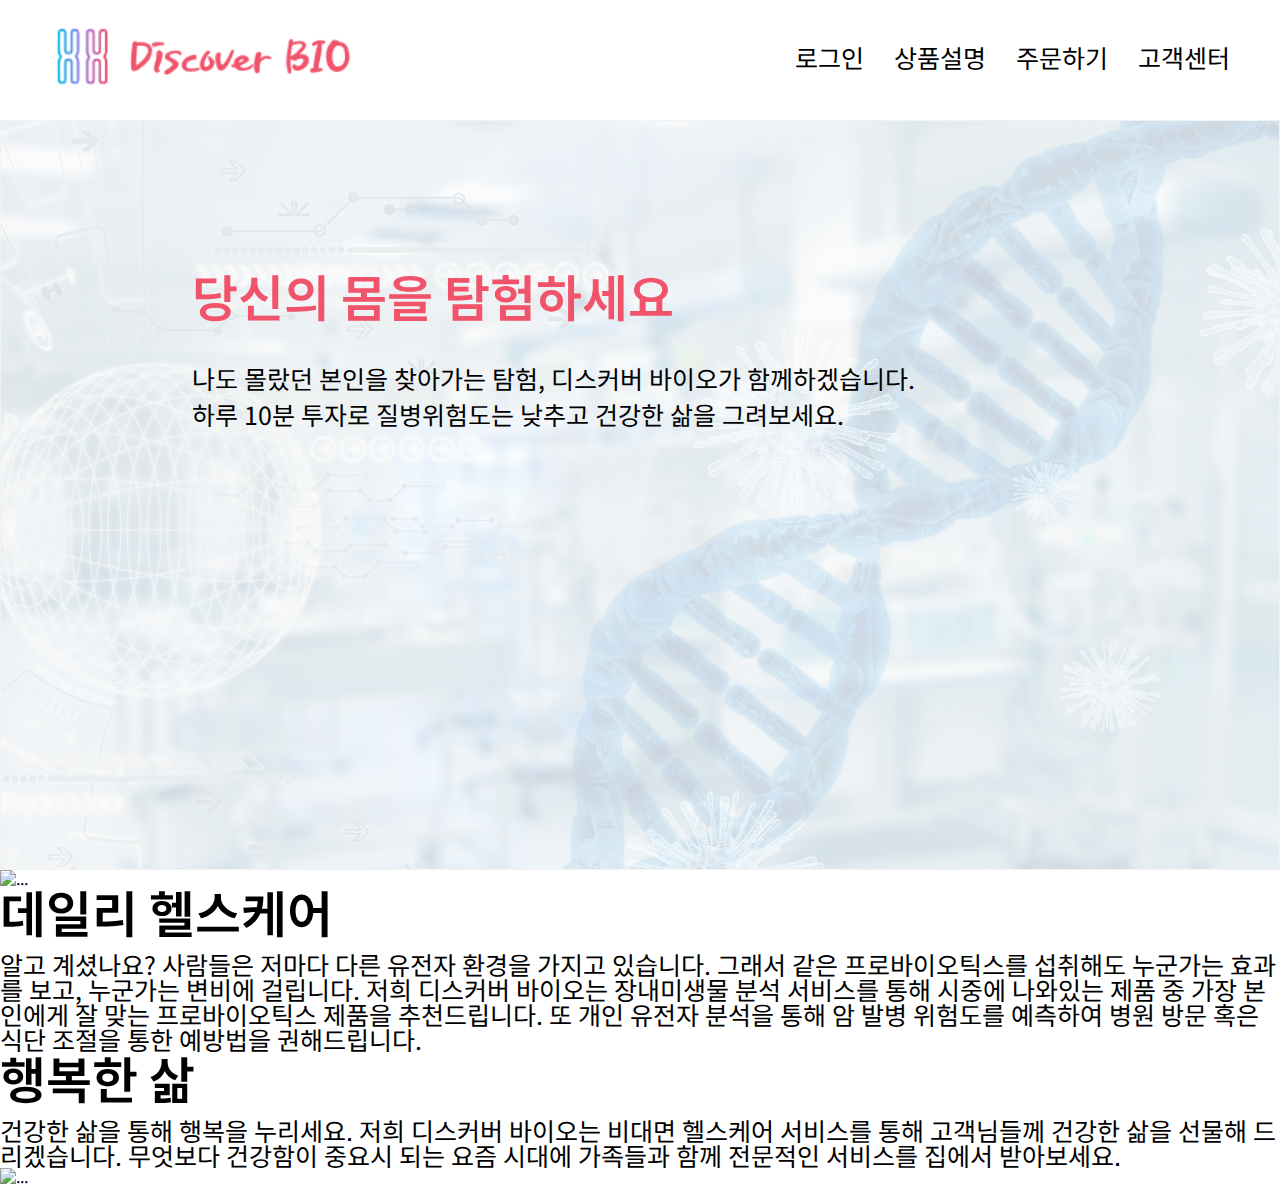
==== index.html @ d798169b "2022-03-27(첫번째로 커밋)" ====
<!DOCTYPE html>
<html>
<head>
    <meta charset='utf-8'>
    <meta http-equiv='X-UA-Compatible' content='IE=edge'>
    <title>My Site</title>
    <meta name='viewport' content='width=device-width, initial-scale=1'>
    <link rel='stylesheet' type='text/css' media='screen' href='main.css'>
    <link rel="preconnect" href="https://fonts.googleapis.com">
    <link rel="preconnect" href="https://fonts.gstatic.com" crossorigin>
    <link href="https://fonts.googleapis.com/css2?family=Nanum+Myeongjo:wght@700&display=swap" rel="stylesheet">
    <link href="https://fonts.googleapis.com/css2?family=Noto+Sans+KR:wght@400;700&display=swap" rel="stylesheet">
    <link href="https://cdn.jsdelivr.net/npm/bootstrap@5.1.3/dist/css/bootstrap.min.css" rel="stylesheet" integrity="sha384-1BmE4kWBq78iYhFldvKuhfTAU6auU8tT94WrHftjDbrCEXSU1oBoqyl2QvZ6jIW3" crossorigin="anonymous">
    <link rel="stylesheet" href="https://cdn.jsdelivr.net/npm/bootstrap-icons@1.8.1/font/bootstrap-icons.css">
    <link rel="stylesheet" href="bootstrap-3.3.2-dist/bootstrap-3.3.2-dist/css/my.css">
    <script src="bootstrap-3.3.2-dist/bootstrap-3.3.2-dist/js/script.js" defer type="text/javascript"></script>
    <script src="bootstrap-3.3.2-dist/bootstrap-3.3.2-dist/js/jquery-1.12.3.js"></script>
</head>
<body>
    
    <header>
        <div class="top">
            <div class="logo">
                <a href="http://doublemoon.dothome.co.kr/"><img src="image/logo.png" alt="로고" title="홈페이지로"></a>
            </div>
            <nav class="menu">
                <ul class="menumenu">
                    <li><a href="#">고객센터</a></li>
                    <li><a href="#">주문하기</a></li>
                    <li><a href="http://doublemoon.dothome.co.kr/product.html">상품설명</a></li>
                    <li><a href="http://doublemoon.dothome.co.kr/login.html">로그인</a></li>
                </ul>
            </nav>
            <div class="menuicon"><div class="dropdown">
                <a class="" href="#" role="button" id="dropdownMenuLink" data-bs-toggle="dropdown" aria-expanded="false">
                    <i class="bi bi-list" style="font-size: 50px; color: #f0536a;"></i>
                </a>
                <ul class="dropdown-menu" aria-labelledby="dropdownMenuLink">
                  <li><a class="dropdown-item" href="http://doublemoon.dothome.co.kr/login.html">로그인</a></li>
                  <li><a class="dropdown-item" href="http://doublemoon.dothome.co.kr/product.html">상품설명</a></li>
                  <li><a class="dropdown-item" href="">주문하기</a></li>
                  <li><a class="dropdown-item" href="">고객센터</a></li>
                </ul>
              </div></div>
        </div>
    </header>

    <div class="middlebody">
        <div class="bodyimage imgslide">
            <img class="img" style="background-image: url(image/backgoround.jpg); background-size: cover;">
            <img class="img" style="background-image: url(image/background.jpg); background-size: cover;">
            <img class="img" style="background-image: url(image/Back\ Ground\ Image.jpg); background-size: cover;">
        </div>
        <div class="note">
        <span class="bodynote" style="line-height: 100%; font-size: 50px; font-weight: 600;">당신의 몸을 탐험하세요</span>
            <span class="bodynote2">나도 몰랐던 본인을 찾아가는 탐험, 디스커버 바이오가 함께하겠습니다.
                <br>하루 10분 투자로 질병위험도는 낮추고  건강한 삶을 그려보세요.
            </span>
          </div>
    </div>

    <footer>
        <div class="card mb-5" style="font-family: 'Noto Sans KR', sans-serif;">
            <div class="row g-1">
              <div class="col-md-4">
                <img src="image/Health.jpg" class="img-fluid rounded-start" alt="...">
              </div>
              <div class="col-md-8 row align-items-center">
                <div class="card-body ">
                  <h5 class="card-title fs-2" style="font-weight: 600;">데일리 헬스케어</h5><br>
                  <p class="card-text lh-sm">알고 계셨나요? 사람들은 저마다 다른 유전자 환경을 가지고 있습니다.
                    그래서 같은 프로바이오틱스를 섭취해도 누군가는 효과를 보고, 누군가는 변비에 걸립니다. 저희 디스커버 바이오는 장내미생물 분석 서비스를 통해 시중에 나와있는 제품 중 가장 본인에게 잘 맞는 프로바이오틱스 제품을 추천드립니다.                    
                    또 개인 유전자 분석을 통해 암 발병 위험도를 예측하여 병원 방문 혹은 식단 조절을 통한 예방법을 권해드립니다.</p>
                </div>
              </div>
            </div>
          </div>
          <div class="card mb-5" style="font-family: 'Noto Sans KR', sans-serif;">
            <div class="row g-1">
              <div class="col-md-8 row align-items-center">
                <div class="card-body ">
                  <h5 class="card-title fs-2" style="font-weight: 600;">행복한 삶</h5><br>
                  <p class="card-text lh-sm">건강한 삶을 통해 행복을 누리세요. 저희 디스커버 바이오는 비대면 헬스케어 서비스를 통해 고객님들께 건강한 삶을 선물해 드리겠습니다. 무엇보다 건강함이 중요시 되는 요즘 시대에 가족들과 함께 전문적인 서비스를 집에서 받아보세요.</p>
                </div>
              </div>
              <div class="col-md-4">
                <img src="image/BE HAPPY.jpg" class="img-fluid rounded-start" alt="...">
              </div>
            </div>
          </div>
    </footer>

    <script src="https://cdn.jsdelivr.net/npm/bootstrap@5.1.3/dist/js/bootstrap.bundle.min.js" integrity="sha384-ka7Sk0Gln4gmtz2MlQnikT1wXgYsOg+OMhuP+IlRH9sENBO0LRn5q+8nbTov4+1p" crossorigin="anonymous"></script>
</body>
</html>
---- bootstrap-3.3.2-dist/bootstrap-3.3.2-dist/css/my.css ----
html, body, div, span, applet, object, iframe,
h1, h2, h3, h4, h5, h6, p, blockquote, pre,
a, abbr, acronym, address, big, cite, code,
del, dfn, em, img, ins, kbd, q, s, samp,
small, strike, strong, sub, sup, tt, var,
b, u, i, center,
dl, dt, dd, ol, ul, li,
fieldset, form, label, legend,
table, caption, tbody, tfoot, thead, tr, th, td,
article, aside, canvas, details, embed, 
figure, figcaption, footer, header, hgroup, 
menu, nav, output, ruby, section, summary,
time, mark, audio, video {
	margin: 0;
	padding: 0;
	border: 0;
	font-size: 100%;
	font: inherit;
	vertical-align: baseline;
}
/* HTML5 display-role reset for older browsers */
article, aside, details, figcaption, figure, 
footer, header, hgroup, menu, nav, section {
	display: block;
}

@media (max-width: 920px){
    .menu {
        display: none;
    }
}

@media (min-width: 920px){
    .menuicon {
        display: none;
    }
}

@media (min-width: 1260px){
    .card-title{
        font-size: 50px;
    }
    .card-text{
        font-size: 25px;
    }
}

.menuicon{
    float: right;
    padding: 15px;
}

body {
	line-height: 1;
}
ol, ul {
	list-style: none;
}
blockquote, q {
	quotes: none;
}
blockquote:before, blockquote:after,
q:before, q:after {
	content: '';
	content: none;
}
table {
	border-collapse: collapse;
	border-spacing: 0;
}

.top{
    margin: auto;
    text-align: center;
    width: auto;
    height: 120px;
}

.logo{
    float: left;
    width: 400px;
    height: 120px;
}

.logo>a>img{
    width: 400px;
    object-fit: cover;
}

.menu{
    margin-right: 40px;
    text-align: left;
    font-size: 25px;
    font-family: 'Noto Sans KR', sans-serif;
    font-weight: 400;
}

.menu>ul>li{
    text-align: right;
    padding: 45px 10px 0px 20px;
    float: right;
}

.menu>ul>li>a{
    color: black;
    transition-duration: 0.4s;
    text-decoration: none;
}

.menu>ul>li>a:hover{
    color: #f0536a;
}

.middlebody{
    text-align: center;
}

.bodyimage{
    height: 750px;
    overflow: hidden;
    position: relative;
}

.bodyimage>img{
    opacity: 0.2;
    transition-duration: 4s;
    width: 100%;
    height: 100%;
}

.bodyimage>img:hover{
    transform: scale(1.3);
    opacity: 0.5;
}

.bodynote{
    text-align: left;
    position: absolute;
    font-family: 'Noto Sans KR', sans-serif;
    color: #f0536a;
    font-weight: 700;
    font-size: 30px;
    top: 30%;
    left: 15%;
    animation: slide 2s ease-out;
}

@keyframes slide{
    from{
        left: -300px;
        opacity: 0;
    }
    to{
        left: 15%;
        opacity: 1;
    }
}

.bodynote2{
    line-height: normal;
    text-align: left;
    position: absolute;
    font-family: 'Noto Sans KR', sans-serif;
    font-size: 25px;
    top: 40%;
    left: 15%;
    animation: slide 2s ease-out;
}
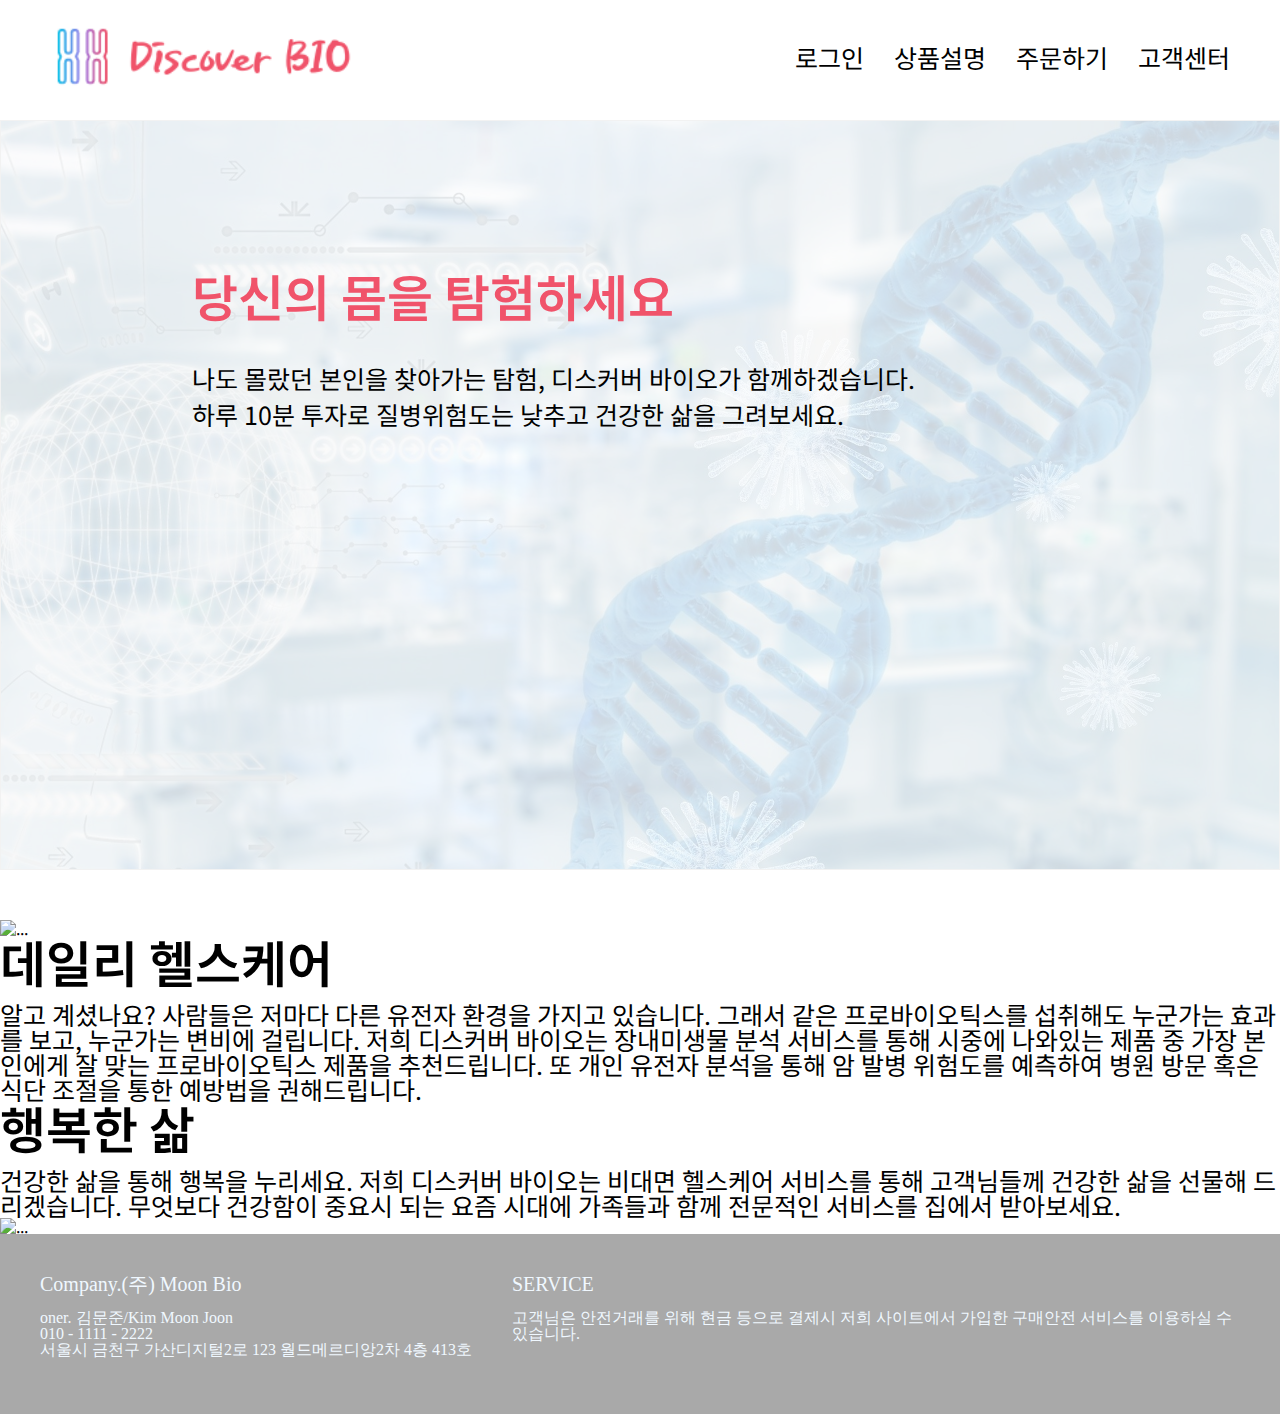
==== commit 84f34b99: "2022-03-28(최종)" ====
--- a/index.html
+++ b/index.html
@@ -60,7 +60,7 @@
     </div>
 
     <footer>
-        <div class="card mb-5" style="font-family: 'Noto Sans KR', sans-serif;">
+        <div class="card mb-5" style="font-family: 'Noto Sans KR', sans-serif; margin-top: 50px;">
             <div class="row g-1">
               <div class="col-md-4">
                 <img src="image/Health.jpg" class="img-fluid rounded-start" alt="...">
@@ -88,7 +88,23 @@
               </div>
             </div>
           </div>
+          <div class="footernote">
+            <div class="note1">
+            <p style="font-size: 20px;">Company.(주) Moon Bio</p><br>
+            <p>oner. 김문준/Kim Moon Joon</p>
+            <p>010 - 1111 - 2222</p>
+            <p>서울시 금천구 가산디지털2로 123
+              월드메르디앙2차 4층  413호</p>
+            </div>
+            <div class="note2">
+              <p style="font-size: 20px;">SERVICE</p><br>
+              <p>고객님은 안전거래를 위해 현금 등으로 결제시 저희 사이트에서 가입한 구매안전 서비스를 이용하실 수 있습니다.</p>
+            </div>
+          </div>
     </footer>
+
+
+
 
     <script src="https://cdn.jsdelivr.net/npm/bootstrap@5.1.3/dist/js/bootstrap.bundle.min.js" integrity="sha384-ka7Sk0Gln4gmtz2MlQnikT1wXgYsOg+OMhuP+IlRH9sENBO0LRn5q+8nbTov4+1p" crossorigin="anonymous"></script>
 </body>
--- a/bootstrap-3.3.2-dist/bootstrap-3.3.2-dist/css/my.css
+++ b/bootstrap-3.3.2-dist/bootstrap-3.3.2-dist/css/my.css
@@ -165,4 +165,25 @@
     top: 40%;
     left: 15%;
     animation: slide 2s ease-out;
+}
+
+.footernote{
+    height: 180px;
+    color: aliceblue;
+    background-color: darkgray;
+}
+
+.note1{
+    float: left;
+    padding: 40px;
+}
+
+.note2{
+    padding: 40px;
+}
+
+@media (max-width: 768px){
+    .note2{
+        display: none;
+    }
 }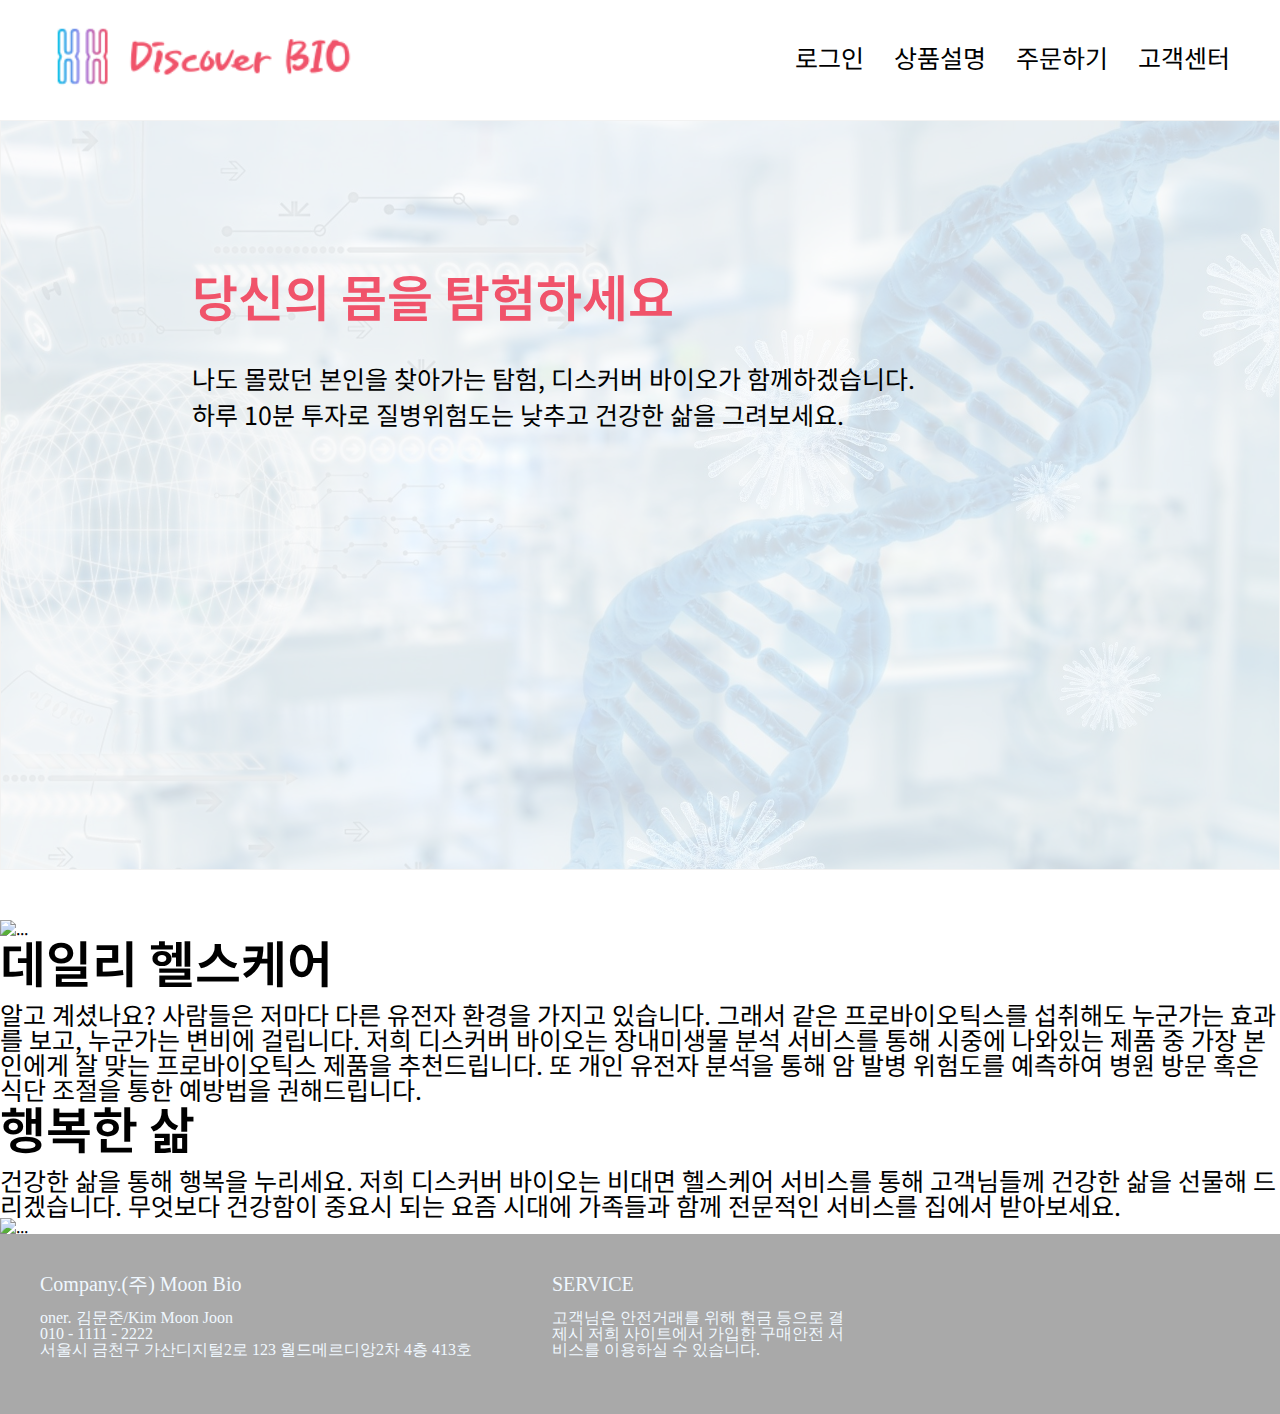
==== commit 2ba8ad07: "2022-03-29" ====
--- a/index.html
+++ b/index.html
@@ -104,8 +104,6 @@
     </footer>
 
 
-
-
     <script src="https://cdn.jsdelivr.net/npm/bootstrap@5.1.3/dist/js/bootstrap.bundle.min.js" integrity="sha384-ka7Sk0Gln4gmtz2MlQnikT1wXgYsOg+OMhuP+IlRH9sENBO0LRn5q+8nbTov4+1p" crossorigin="anonymous"></script>
 </body>
 </html>--- a/bootstrap-3.3.2-dist/bootstrap-3.3.2-dist/css/my.css
+++ b/bootstrap-3.3.2-dist/bootstrap-3.3.2-dist/css/my.css
@@ -179,6 +179,8 @@
 }
 
 .note2{
+    width: 300px;
+    float: left;
     padding: 40px;
 }
 
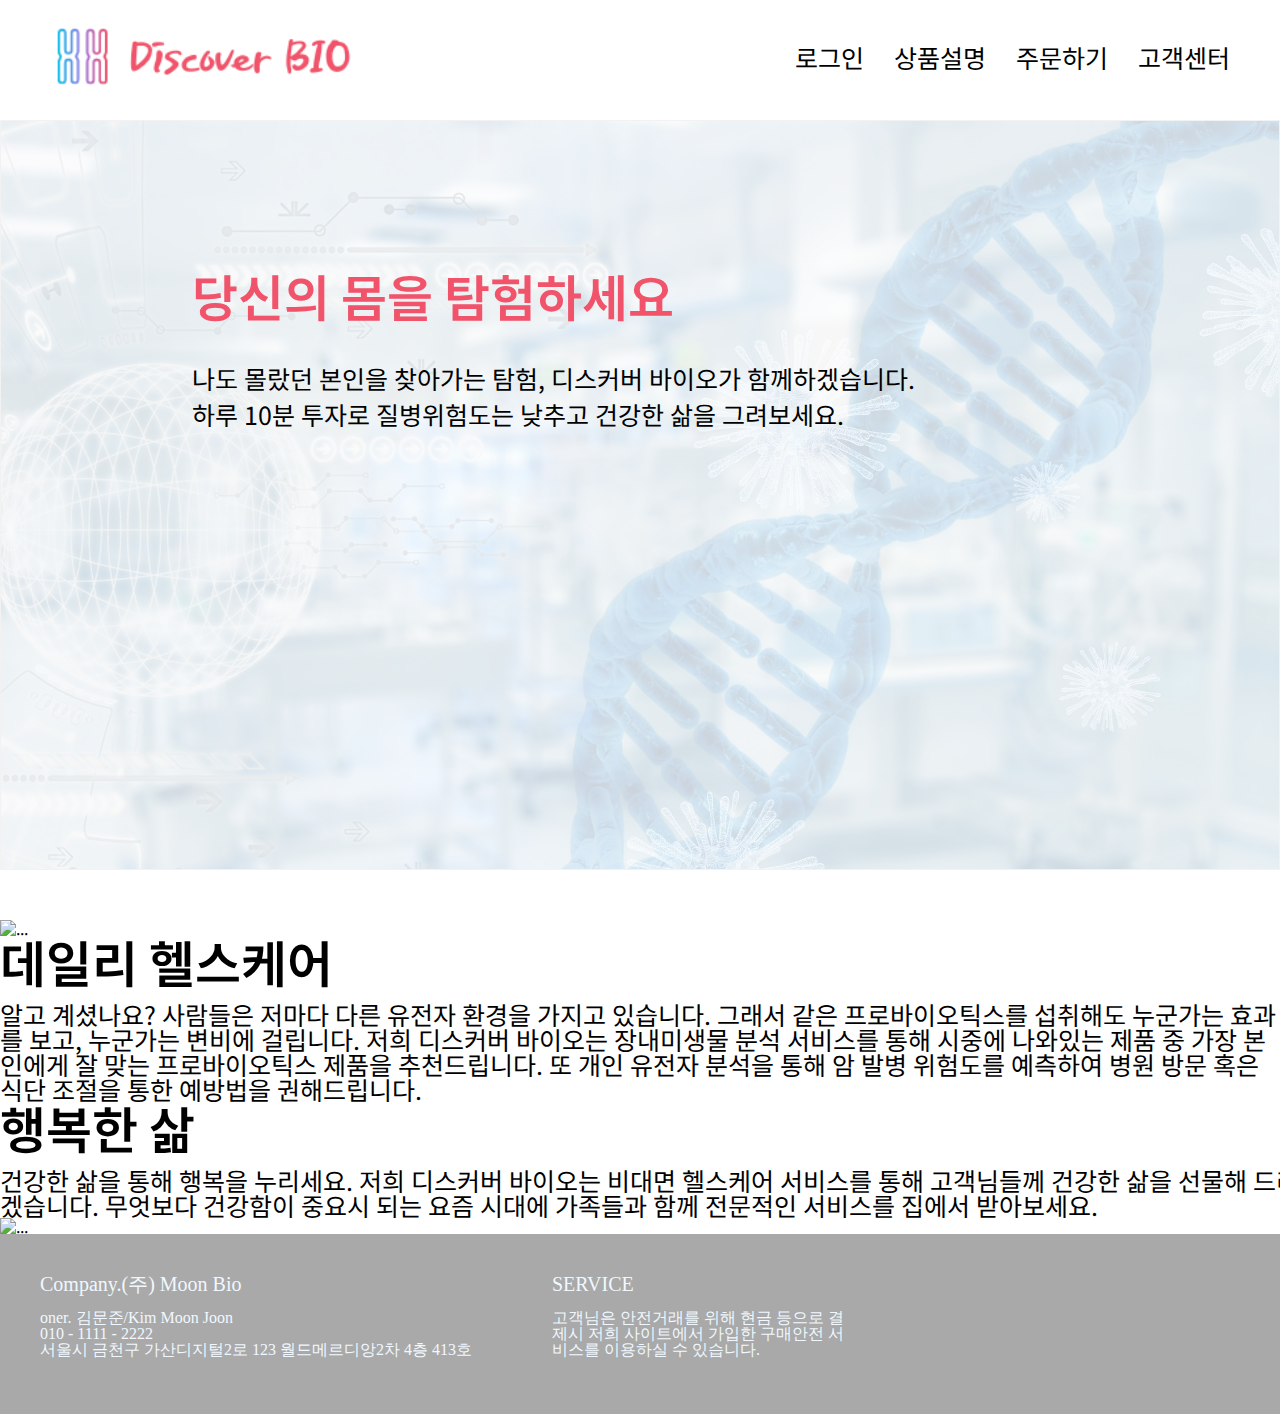
==== commit e45e50ee: "2022-03-31" ====
--- a/index.html
+++ b/index.html
@@ -76,7 +76,7 @@
             </div>
           </div>
           <div class="card mb-5" style="font-family: 'Noto Sans KR', sans-serif;">
-            <div class="row g-1">
+            <div class="row g-1" style="margin-right: calc(-25px);">
               <div class="col-md-8 row align-items-center">
                 <div class="card-body ">
                   <h5 class="card-title fs-2" style="font-weight: 600;">행복한 삶</h5><br>
